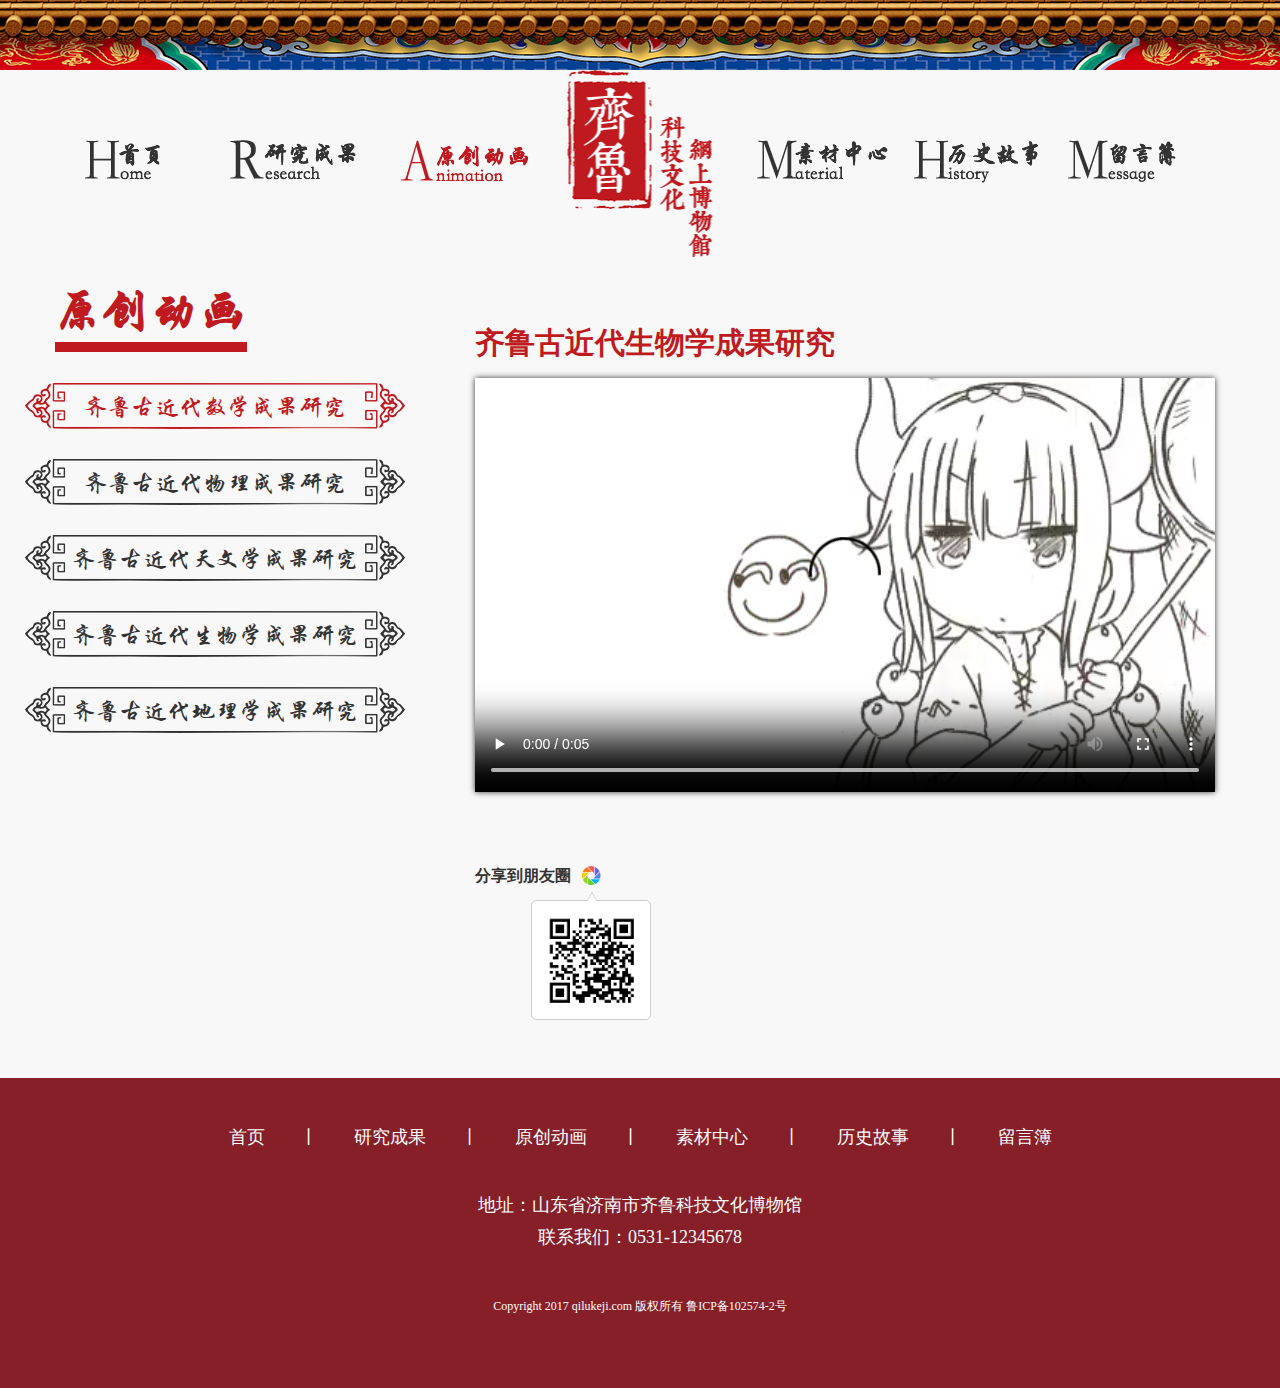
==== animation.html @ fbeb122e "update" ====
<!DOCTYPE html>
<html>  
<head>  
	<meta http-equiv="Content-Type" content="text/html;charset=utf-8" />
	<meta name="keywords" content="" />  
	<meta name="description" content="" />  
	<meta name="viewport" content="width=device-width, initial-scale=1.0, maximum-scale=1.0, user-scalable=0" />  
	<meta name="format-detection" content="telephone=no" />  
	<meta name="apple-mobile-web-app-capable" content="yes" />  
	<meta name="apple-mobile-web-app-status-bar-style" content="black">
	<title>齐鲁科技文化原创动画</title>
	<link rel="stylesheet" href="css/bootstrap.min.css" />
	<link rel="stylesheet" href="css/share.css" />
	<link rel="stylesheet" href="css/topnav.css" />
	<link rel="stylesheet" href="css/ramh.css" />
	<link rel="stylesheet" href="css/foot.css" />
</head>
<body>
	<div class="topbar"></div>
	<div class="nav_box clearfix wm1230">
		<button type="button" class="navbar-toggle">
			<span class="icon-bar"></span>
			<span class="icon-bar"></span>
			<span class="icon-bar"></span>
		</button>
		<div class="logo"><img class="responsive img-responsive" src="./images/logo.png" /></div>
		<ul class="clearfix">
			<li><a href="index.html"><span>首页</span></a></li>
			<li><a href="research.html"><span>研究成果</span></a></li>
			<li class="active"><a href="animation.html"><span>原创动画</span></a></li>
			<li><a href="message.html"><span>留言簿</span></a></li>
			<li><a href="history.html"><span>历史故事</span></a></li>
			<li><a href="material.html"><span>素材中心</span></a></li>
		</ul>
	</div>
	<div class="content clearfix wm1230">
		<div class="title">原创动画</div>
		<div class="sel col-md-4 col-xs-12">
			<ul>
				<li>齐鲁古近代数学成果研究</li>
				<li>齐鲁古近代物理成果研究</li>
				<li>齐鲁古近代天文学成果研究</li>
				<li>齐鲁古近代生物学成果研究</li>
				<li>齐鲁古近代地理学成果研究</li>
			</ul>
		</div>
		<div class="right col-md-8 col-xs-11 clearfix">
			<h3 class="head">齐鲁古近代生物学成果研究</h3>
			<ul class="animation">
				<li><video controls src="./images/9466967772.mp4"></video></li>
				<li><video controls src="./images/9466967772.mp4"></video></li>
				<li><video controls src="./images/9466967772.mp4"></video></li>
				<li><video controls src="./images/9466967772.mp4"></video></li>
				<li><video controls src="./images/9466967772.mp4"></video></li>
			</ul>
			<div class="friendcircle clearfix">
				<span>分享到朋友圈</span>
				<div>
					<i></i>
					<p><img src="./images/twobarcode.png" alt=""></p>
				</div>
			</div>
		</div>
	</div>


	<div class="foot_box">
		<div class="foot wm1230">
			<div class="link clearfix">
				<a href="index.html">首页</a>
				<span>丨</span>
				<a href="research.html">研究成果</a>
				<span>丨</span>
				<a href="animation.html">原创动画</a>
				<span>丨</span>
				<a href="material.html">素材中心</a>
				<span>丨</span>
				<a href="history.html">历史故事</a>
				<span>丨</span>
				<a href="message.html">留言簿</a>
			</div>
			<p class="address">地址：山东省济南市齐鲁科技文化博物馆</p>
			<p class="call">联系我们：0531-12345678</p>
			<p class="copy">Copyright 2017 qilukeji.com 版权所有 鲁ICP备102574-2号</p>
		</div>
	</div>
	<script src="js/jquery-1.9.1.min.js"></script>
	<script src="js/bootstrap.min.js"></script>
	<script src="js/topnav.js"></script>
	<script src="js/animation.js"></script>
</body>
</html>
---- css/share.css ----
*,
ul,
p,
div,
ol,
h1,
h2,
h3,
h4,
h5,
h6,
li{
	margin: 0;
	padding: 0;
	font-family: Microsoft YaHei;
}
a,
a:hover,
a:focus{
	color: #333;
	text-decoration: none;
}
input{
	outline: none;
}
ul,
ol{
	list-style: none;
}
img{
	border: 0;
}
body{
	background-color: #f8f8f8;
}
.wm1230{
	max-width: 1230px;
	margin: 0 auto;
}
@font-face{
	font-family: "huawenxingkai";
	src:url("../fonts/huawenxingkai.ttf");
}
@font-face{
	font-family: "WenYue";
	src:url("../fonts/WenYue.otf");
}
@font-face{
	font-family: "huawenkaiti";
	src:url("../fonts/huawenkaiti.ttf");
}
@font-face{
	font-family: "huawensongti";
	src:url("../fonts/huawensongti.ttf");
}
@font-face{
	font-family: "SimSun-ExtB";
	src:url("../fonts/SimSun-ExtB.ttf");
}
---- css/topnav.css ----
.topbar{
	height: 70px;
	background: url(../images/topbar.png) no-repeat top center;
}
.nav_box{
	position: relative;
}
.nav_box .navbar-toggle{
	border: 1px solid #bf1a20;
}
.nav_box .navbar-toggle .icon-bar{
	background-color: #bf1a20;
}
.nav_box .logo{
	float: left;
	margin-left: 50%;
	transform: translateX(-50%);
	-o-transform: translateX(-50%);
	-moz-transform: translateX(-50%);
	-ms-transform: translateX(-50%);
	-webkit-transform: translateX(-50%);
}
.nav_box ul{
	position: absolute;
	left: 0;
	right: 0;
	top: 0;
	padding-top: 70px;
	display: block;
}
.nav_box ul li{
	background-repeat: no-repeat;
	background-position: center;
}
.nav_box ul li a{
	display: block;
	width: 100%;
	height: 100%;
}
@media screen and (min-width: 768px){
	.nav_box ul li a span{
		display: none;
	}
	.nav_box ul li:nth-child(1),
	.nav_box ul li:nth-child(2),
	.nav_box ul li:nth-child(3){
		float: left;
	}
	.nav_box ul li:nth-child(4),
	.nav_box ul li:nth-child(5),
	.nav_box ul li:nth-child(6){
		float: right;
	}
	.nav_box ul li:nth-child(1){
		width: 75px;
		height: 40px;
		background-image: url(../images/nav01.png);
	}
	.nav_box ul li.active:nth-child(1){
		background-image: url(../images/nav01_.png);
	}
	.nav_box ul li:nth-child(2){
		width: 126px;
		height: 40px;
		background-image: url(../images/nav02.png);
	}
	.nav_box ul li.active:nth-child(2){
		background-image: url(../images/nav02_.png);
	}
	.nav_box ul li:nth-child(3){
		width: 129px;
		height: 42px;
		background-image: url(../images/nav03.png);
	}
	.nav_box ul li.active:nth-child(3){
		background-image: url(../images/nav03_.png);
	}
	.nav_box ul li:nth-child(6){
		width: 131px;
		height: 40px;
		background-image: url(../images/nav04.png);	
	}
	.nav_box ul li.active:nth-child(6){
		background-image: url(../images/nav04_.png);
	}
	.nav_box ul li:nth-child(5){
		width: 124px;
		height: 43px;
		background-image: url(../images/nav05.png);
	}
	.nav_box ul li.active:nth-child(5){
		background-image: url(../images/nav05_.png);
	}
	.nav_box ul li:nth-child(4){
		width: 108px;
		height: 42px;
		background-image: url(../images/nav06.png);
	}
	.nav_box ul li.active:nth-child(4){
		background-image: url(../images/nav06_.png);
	}
}
@media screen and (max-width: 991px) and (min-width: 768px){
	.nav_box ul{
		padding: 0 20px;
	}
	.nav_box ul li:nth-child(1),
	.nav_box ul li:nth-child(2),
	.nav_box ul li:nth-child(3),
	.nav_box ul li:nth-child(4),
	.nav_box ul li:nth-child(5),
	.nav_box ul li:nth-child(6){
		width: 50%;
		margin:10px 0;
	}
}
@media screen and (max-width: 1229px) and (min-width: 992px){
	.nav_box ul{
		padding: 70px 20px 0;
	}
}
@media screen and (min-width: 1230px){
	.nav_box ul li:nth-child(1){
		margin:0 5.69% 0 4.87%;
	}
	.nav_box ul li:nth-child(2){
		margin-right: 3.55%;
	}
	.nav_box ul li:nth-child(5){
		margin-left: 2.11%;
	}
	.nav_box ul li:nth-child(4){
		margin: 0 6.42% 0 2.43%;
	}
}
@media screen and (max-width: 767px) {
	.nav_box .logo{
		width: 20%;
	}
	.nav_box ul{
		top: 100%;
		z-index: 2;
		padding: 0;
		display: none;
	}
	.nav_box ul li{
		float: left;
		width: 100%;
		height: 35px;
	}
	.nav_box ul li a{
		float: left;
		height: 100%;
		width: 100%;
		line-height: 35px;
		background-color: #fff;
		color: #bf1a20;
		padding-left: 30px;
		border-bottom: 1px solid #ddd;
	}
	.nav_box ul li.active a,
	.nav_box ul li:hover a{
		background-color: #bf1a20;
		color: #fff;
	}
}
---- css/ramh.css ----
.content{
	position: relative;
}
.content .title{
	position: absolute;
	top: 30px;
	left: 30px;
	padding-bottom: 6px;
	border-bottom-width: 10px;
	border-bottom-style: solid;
	border-bottom-color: #bf1a20;
	color: #bf1a20;
	font-family: "huawenxingkai";
	font-weight: bold;
	font-size: 48px;
	line-height: 48px;
}
.content .sel{
	margin-top: 110px;
	padding: 0;
}
.content .sel ul{
	width: 92.68%;
	overflow:hidden;
}
.content .sel ul li{
	width: 100%;
	height: 46px;
	float: left;
	margin: 15px 0;
	text-align: center;
	font-size: 24px;
	font-family: "huawenxingkai";
	background-repeat: no-repeat;
	line-height: 50px;
	cursor: pointer;
	background-position: center;
	background-size: 100% 100%;
	background-image: url(../images/border01.png);
}
.content .sel ul li.active{
	color: #bf1a20;
	background-image: url(../images/border02.png);
}
.content .right{
	padding: 0 40px;
	margin-top: 70px;
}
.content .right .head{
	float: left;
	width: 100%;
	font-size: 30px;
	line-height: 30px;
	color: #bf1a20;
	font-weight: bold;
}
.content .right .cnt{
	float: left;
	width: 100%;
	height: 1160px;
	padding: 0;
	margin-top: 20px;
	position: relative;
	background: #fff;
	border: 2px solid #ccc;
}
.content .right .cnt.fullScreen{
	width: 100%;
	height: 100%;
	margin-top: 0;
	padding: 20px 200px;
}
.content .right .cnt.asFullScreen{
	position: fixed;
	top: 0;
	left: 0;
	right: 0;
	bottom: 0;
	z-index: 999;
	width: auto;
	height: auto;
	margin: 0;
	padding: 20px 200px;
}
.content .right .cnt i.fsbtn{
	position: absolute;
	left: 10px;
	bottom: 10px;
	width: 22px;
	height: 22px;
	background: url(../images/fullscreen.png) no-repeat center;
	cursor: pointer;
	z-index: 2;
}
.content .right .cnt.fullScreen i.fsbtn,
.content .right .cnt.asFullScreen i.fsbtn{
	left: auto;
	right: 20px;
	bottom: 20px;
}
.content .right .cnt ul{
	width: 100%;
	height: 100%;
	overflow:auto;
	padding: 95px 110px 150px 75px;
}
.content .right .cnt ul::-webkit-scrollbar-track{
	-webkit-box-shadow: inset 0 0 6px rgba(0,0,0,0.1);
	background-color: #fff;
	border-radius: 10px;
	border: 1px solid #ddd;
}
.content .right .cnt ul::-webkit-scrollbar{
	width: 10px;
	background-color: #fff;
}
.content .right .cnt ul::-webkit-scrollbar-thumb{
	width: 8px;
	border-radius: 8px;
	background-color: #ccc;
}
.content .right .cnt ul li{
	float:left;
	width: 100%;
	display: none;
}
.content .right .cnt ul li h3{
	text-align: center;
	font-size: 26px;
	line-height: 26px;
	font-weight: bold;
	margin-bottom: 18px;
	font-family: "huawensongti";
}
.content .right .cnt ul li h4{
	text-align: center;
	font-size: 16px;
	line-height: 16px;
	font-family: "SimSun-ExtB";
	font-weight: bold;
}
.content .right .cnt ul li h5{
	text-align: center;
	font-size: 14px;
	line-height: 14px;
	margin: 14px 0;
}
.content .right .cnt ul li h5 span:first-child{
	font-family: "huawenkaiti";
	font-weight: bold;
}
.content .right .cnt ul li h5 span:last-child{
	font-family: Helvetica;
}
.content .right .cnt ul li h6{
	text-align: center;
	font-size: 14px;
	margin-bottom: 30px;
}
.content .right .cnt ul li h6 span:first-child{
	font-family: "huawensongti";
}
.content .right .cnt ul li h6 span:last-child{
	font-family: "SimSun-ExtB";
	font-weight: bold;
	font-size: 12px;
}
.content .right .cnt ul li .abstract{
	font-weight: bold;
	line-height: 29px;
}
.content .right .cnt ul li .abstract:nth-of-type(2n+1) span{
	float: left;
	font-family: "huawensongti";
	margin:0 5px 0 28px;
}
.content .right .cnt ul li .abstract:nth-of-type(2n+1) p{
	font-family: "huawenkaiti";
}
.content .right .cnt ul li .abstract:nth-of-type(2n) span{
	float: left;
	font-family: "SimSun-ExtB";
	margin:0 5px 0 28px;
	text-shadow: 0 0 0.1px #333;
}
.content .right .cnt ul li .abstract:nth-of-type(2n) p{
	font-family: "SimSun-ExtB";
}
.content .right .cnt ul li .abstract:last-of-type{
	margin-bottom: 30px;
}
.content .right .cnt ul li>p{
	font-size: 16px;
	font-family: "huawensongti";
	line-height: 30px;
	text-indent: 32px;
}
.content .right .cnt ul li>p strong{
	font-family: "huawensongti";
}
.content .right .animation{
	float: left;
	width: 100%;
	margin-top: 20px;
	height: 470px;
}
.content .right .animation li{
	float: left;
	width: 100%;
	height: 100%;
	display: none;
}
.content .right .animation li video{
	float: left;
	width: 100%;
	box-shadow: 0 0 6px #333;
}
.content .right .friendcircle{
	float: left;
	width: 100%;
	height: 230px;
	padding-top: 18px;
}
.content .right .friendcircle span{
	float: left;
	font-size: 16px;
	font-weight: bold;
	line-height: 20px;
}
.content .right .friendcircle div{
	float: left;
	position: relative;
	margin-left: 10px;
	width: 20px;
	height: 20px;
}
.content .right .friendcircle div i{
	float: left;
	width: 20px;
	height: 20px;
	background: url(../images/friendcircle.png) no-repeat top center;
}
.content .right .friendcircle div p{
	position: absolute;
	top: 34px;
	left: 10px;
	width: 120px;
	height: 120px;
	border:1px solid #ccc;
	background-color: #fff;
	border-radius: 5px;
	transform: translateX(-50%);
	-o-transform: translateX(-50%);
	-moz-transform: translateX(-50%);
	-ms-transform: translateX(-50%);
	-webkit-transform: translateX(-50%);
}
.content .right .friendcircle div p:before,
.content .right .friendcircle div p:after{
	position: absolute;
	content: "";
	left: 55px;
	width: 0;
	height: 0;
	border-left: 5px solid transparent;
	border-right: 5px solid transparent;
}
.content .right .friendcircle div p:before{
	top: -9px;
	border-bottom: 9px solid #bbb;
	
}
.content .right .friendcircle div p:after{
	top: -8px;
	border-bottom: 9px solid #fff;
}
.content .right .friendcircle div p img{
	width: 90px;
	height: 90px;
	margin: 15px;
}
@media screen and (max-width: 1229px) {
	.content .sel ul{
		margin: 0 auto;
	}
	.content .sel ul li{
		height: 40px;
		font-size: 20px;
		line-height: 42px;
	}
	.content .cnt{
		height: 800px;
	}
	.content .right{
		padding: 0 10px;
	}
	.content .right .cnt ul{
		padding: 60px 60px 100px 60px;
	}
	.content .right .cnt.fullScreen,
	.content .right .cnt.asFullScreen{
		padding: 0;
	}
}
@media screen and (max-width: 991px) {
	.content{
		display: flex;
		justify-content: center;
		align-items: center;
		flex-direction: column;
	}
	.content .title{
		left: 50%;
		transform: translateX(-50%);
		-o-transform: translateX(-50%);
		-moz-transform: translateX(-50%);
		-ms-transform: translateX(-50%);
		-webkit-transform: translateX(-50%);
	}
}
@media screen and (max-width: 767px) {
	.content .title{
		font-size: 40px;
		line-height: 40px;
		border-bottom-width: 6px;
	}
	.content .sel{
		margin-top: 100px;
	}
	.content .sel ul li{
		margin: 15px 0 5px;
	}
	.content .right{
		padding: 0;
		text-align: center;
	}
	.content .right .head{
		font-size: 24px;
	}
	.content .right .cnt ul{
		padding: 30px 30px 50px 30px;
	}
}
@media screen and (max-width: 479px) {
	.content .title{
		font-size: 30px;
		padding-bottom: 5px;
		line-height: 30px;
		border-bottom-width: 4px;
	}
	.content .sel{
		margin-top: 90px;
	}
	.content .sel ul{
		width: 95%;
	}
	.content .sel ul li{
		margin: 10px 0 2px;
		height: 34px;
		font-size: 18px;
		line-height: 36px;
	}
	.content .right .cnt ul{
		padding: 10px 10px 30px 10px;
	}
}
---- css/foot.css ----
.foot_box{
	background-color: #871f29;
	color: #fefefe;
	padding: 48px 0 74px;
}
.foot_box .foot{
	padding: 0 15px;
}
.foot_box .foot .link{
	text-align: center;
	padding-bottom: 35px;
}
.foot_box .foot .link a,
.foot_box .foot .link span{
	color: #fefefe;
	font-size: 18px;
	line-height: 22px;
	word-break: normal;
	display: inline-block;
	font-family: "huawenkaiti";
}
.foot_box .foot .link span{
	margin: 0 32px;
}
.foot_box .foot .link a:hover{
	text-decoration: underline;
}
.foot_box .foot p.address,
.foot_box .foot p.call{
	text-align: center;
	color: #fefefe;
	line-height: 22px;
	font-size: 18px;
	margin: 10px 0;
	font-family: "huawenkaiti";
}
.foot_box .foot p.copy{
	font-size: 12px;
	text-align: center;
	line-height: 16px;
	margin-top: 50px;
}
@media screen and (max-width: 991px) and (min-width: 480px) {
	.foot_box .foot .link a{
		float: left;
		width: 30%;
		text-align: center;
	}
	.foot_box .foot .link span{
		float: left;
		margin: 0;
	}
	.foot_box .foot .link span:nth-of-type(3){
		display: none;
	}
}
@media screen and (max-width: 479px) {
	.foot_box .foot .link a{
		float: left;
		width: 45%;
		text-align: center;
	}
	.foot_box .foot .link span{
		float: left;
		margin: 0;
	}
	.foot_box .foot .link span:nth-of-type(2n){
		display: none;
	}
}
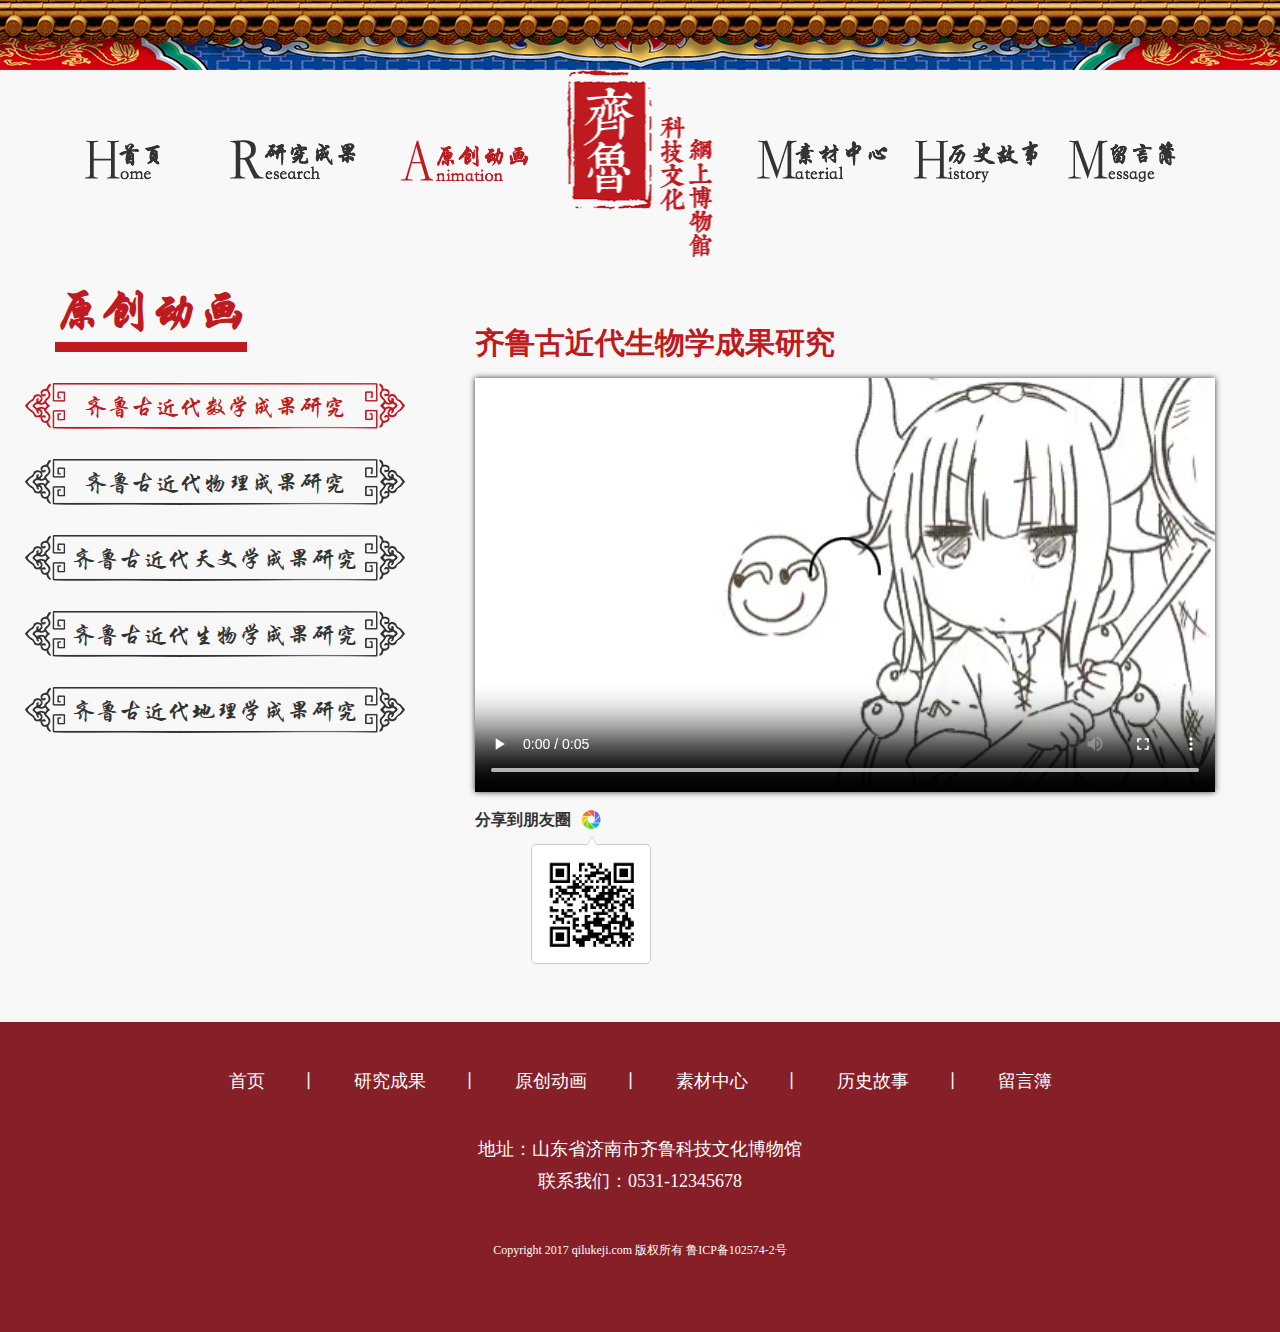
==== commit 2ea32b22: "update" ====
--- a/animation.html
+++ b/animation.html
@@ -46,7 +46,7 @@
 		</div>
 		<div class="right col-md-8 col-xs-11 clearfix">
 			<h3 class="head">齐鲁古近代生物学成果研究</h3>
-			<ul class="animation">
+			<ul class="animation clearfix">
 				<li><video controls src="./images/9466967772.mp4"></video></li>
 				<li><video controls src="./images/9466967772.mp4"></video></li>
 				<li><video controls src="./images/9466967772.mp4"></video></li>
--- a/css/ramh.css
+++ b/css/ramh.css
@@ -202,7 +202,7 @@
 	float: left;
 	width: 100%;
 	margin-top: 20px;
-	height: 470px;
+	box-shadow: 0 0 6px #333;
 }
 .content .right .animation li{
 	float: left;
@@ -213,7 +213,6 @@
 .content .right .animation li video{
 	float: left;
 	width: 100%;
-	box-shadow: 0 0 6px #333;
 }
 .content .right .friendcircle{
 	float: left;
